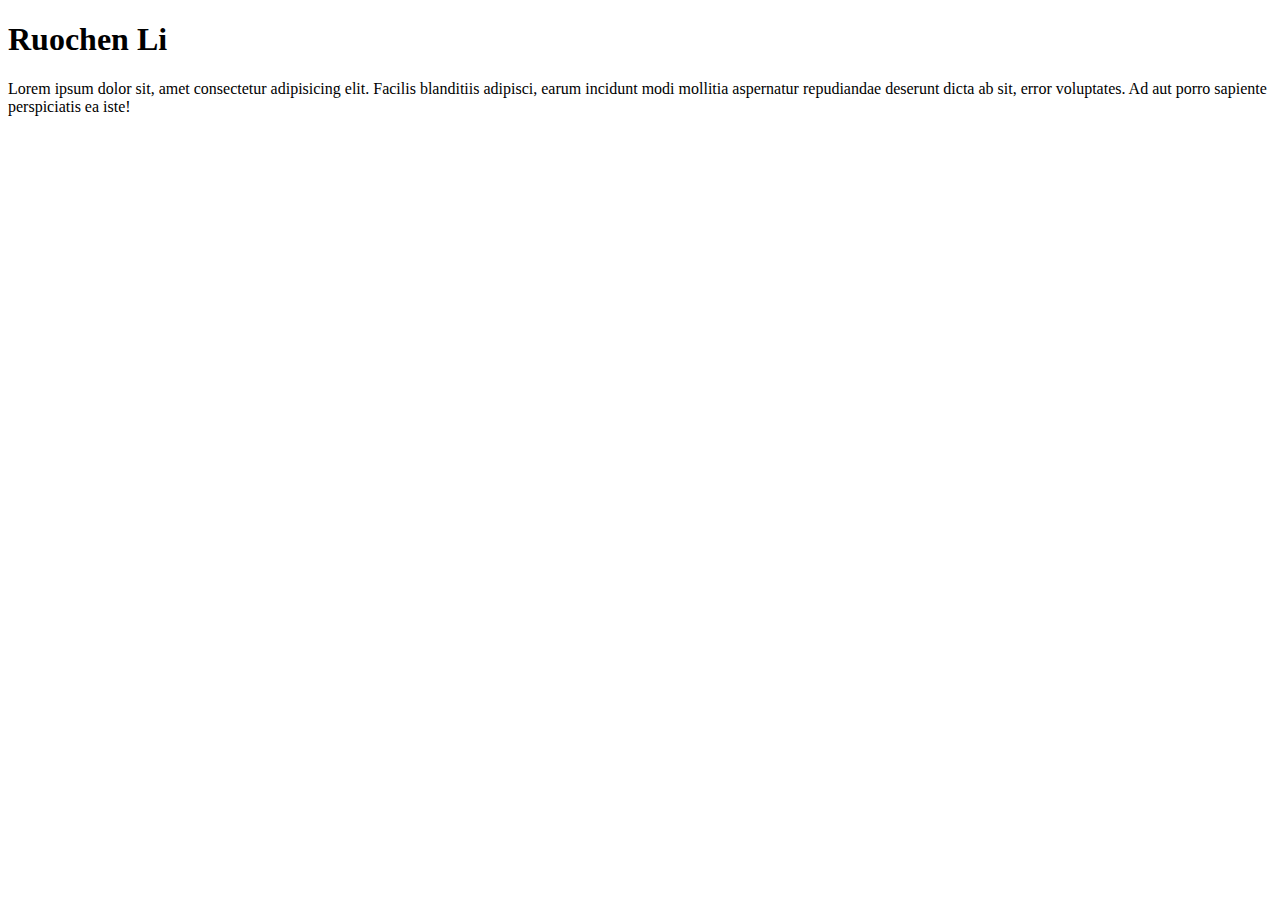
==== index.html @ 57fd5387 "Create index.html" ====
<!DOCTYPE html>
<html lang="en">
<head>
    <meta charset="UTF-8">
    <meta name="viewport" content="width=device-width, initial-scale=1.0">
    <title>Ruochen Li: Personal site and portfolio</title>
</head>
<body>
<h1>Ruochen Li</h1>
<p>Lorem ipsum dolor sit, amet consectetur adipisicing elit. Facilis blanditiis adipisci, earum incidunt modi mollitia aspernatur repudiandae deserunt dicta ab sit, error voluptates. Ad aut porro sapiente perspiciatis ea iste!</p>
</body>
</html>
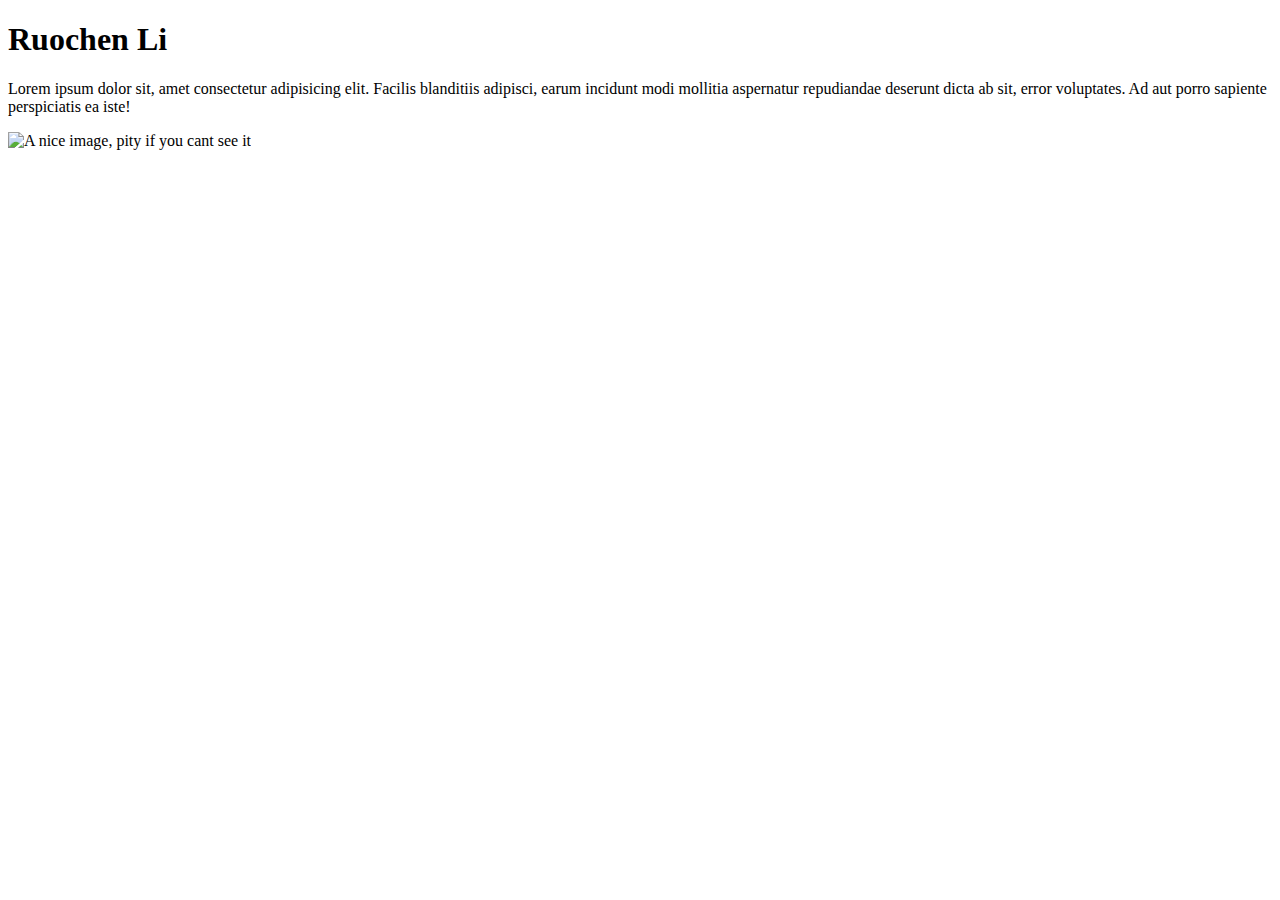
==== commit 240c10a5: "finish lab 1" ====
--- a/index.html
+++ b/index.html
@@ -4,9 +4,11 @@
     <meta charset="UTF-8">
     <meta name="viewport" content="width=device-width, initial-scale=1.0">
     <title>Ruochen Li: Personal site and portfolio</title>
+    <link rel="stylesheet" href="styles.css"> <!-- Link to an external CSS file for styling -->
 </head>
 <body>
 <h1>Ruochen Li</h1>
 <p>Lorem ipsum dolor sit, amet consectetur adipisicing elit. Facilis blanditiis adipisci, earum incidunt modi mollitia aspernatur repudiandae deserunt dicta ab sit, error voluptates. Ad aut porro sapiente perspiciatis ea iste!</p>
+<img src = 'images/nice_img.png' alt = 'A nice image, pity if you cant see it' style="width:300px;height:auto;">
 </body>
 </html>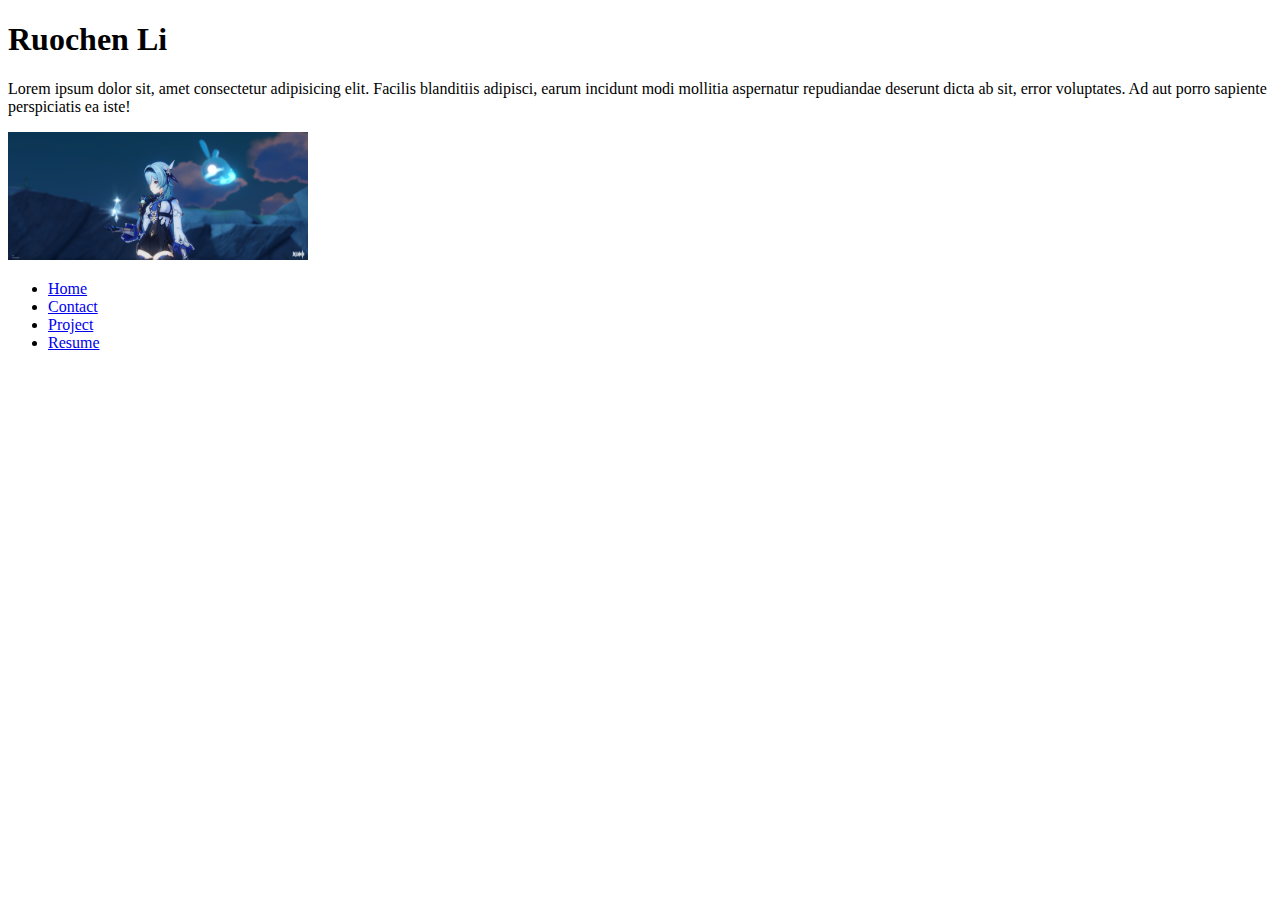
==== commit b31ceb8e: "Update index.html" ====
--- a/index.html
+++ b/index.html
@@ -10,5 +10,13 @@
 <h1>Ruochen Li</h1>
 <p>Lorem ipsum dolor sit, amet consectetur adipisicing elit. Facilis blanditiis adipisci, earum incidunt modi mollitia aspernatur repudiandae deserunt dicta ab sit, error voluptates. Ad aut porro sapiente perspiciatis ea iste!</p>
 <img src = 'images/nice_img.png' alt = 'A nice image, pity if you cant see it' style="width:300px;height:auto;">
+<nav>
+    <ul>
+        <li><a href="../index.html">Home</a></li>
+        <li><a href="../contact/index.html">Contact</a></li>
+        <li><a href="../projects/index.html">Project</a></li>
+        <li><a href="../resume.html">Resume</a></li>
+    </ul> 
+</nav>
 </body>
 </html>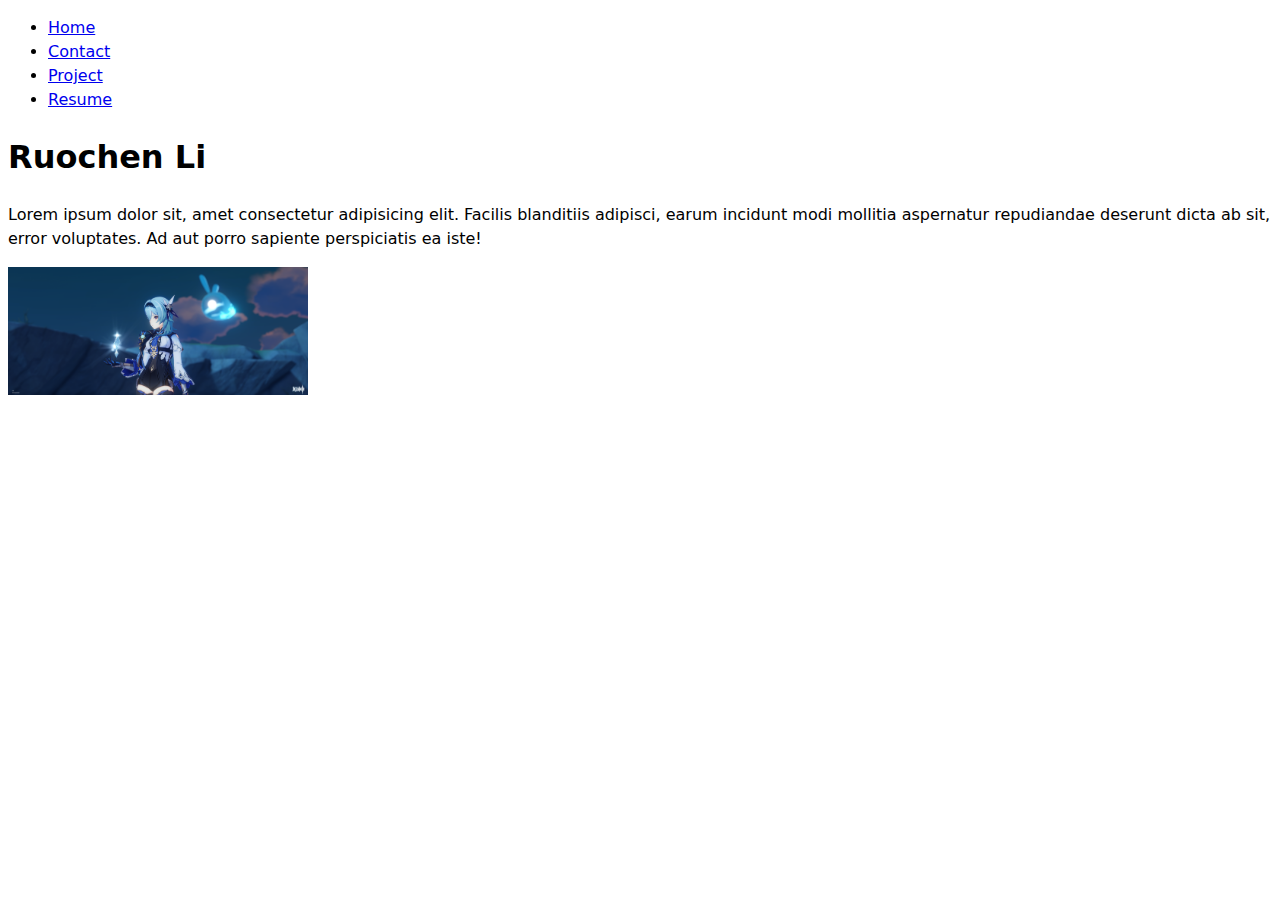
==== commit 28b0206d: "lab2 done" ====
--- a/index.html
+++ b/index.html
@@ -4,19 +4,20 @@
     <meta charset="UTF-8">
     <meta name="viewport" content="width=device-width, initial-scale=1.0">
     <title>Ruochen Li: Personal site and portfolio</title>
-    <link rel="stylesheet" href="styles.css"> <!-- Link to an external CSS file for styling -->
+    <link rel="stylesheet" href="style.css"> 
 </head>
 <body>
+    <nav>
+        <ul>
+            <li><a href="index.html">Home</a></li>
+            <li><a href="contact/index.html">Contact</a></li>
+            <li><a href="projects/index.html">Project</a></li>
+            <li><a href="resume.html">Resume</a></li>
+        </ul> 
+    </nav>
 <h1>Ruochen Li</h1>
 <p>Lorem ipsum dolor sit, amet consectetur adipisicing elit. Facilis blanditiis adipisci, earum incidunt modi mollitia aspernatur repudiandae deserunt dicta ab sit, error voluptates. Ad aut porro sapiente perspiciatis ea iste!</p>
 <img src = 'images/nice_img.png' alt = 'A nice image, pity if you cant see it' style="width:300px;height:auto;">
-<nav>
-    <ul>
-        <li><a href="../index.html">Home</a></li>
-        <li><a href="../contact/index.html">Contact</a></li>
-        <li><a href="../projects/index.html">Project</a></li>
-        <li><a href="../resume.html">Resume</a></li>
-    </ul> 
-</nav>
+
 </body>
 </html>--- a/style.css
+++ b/style.css
@@ -0,0 +1,6 @@
+body {
+    /* Set line height to 1.5 times the font size
+         and use the OS’s UI font as the website font
+       */
+    font: 100%/1.5 system-ui;
+  }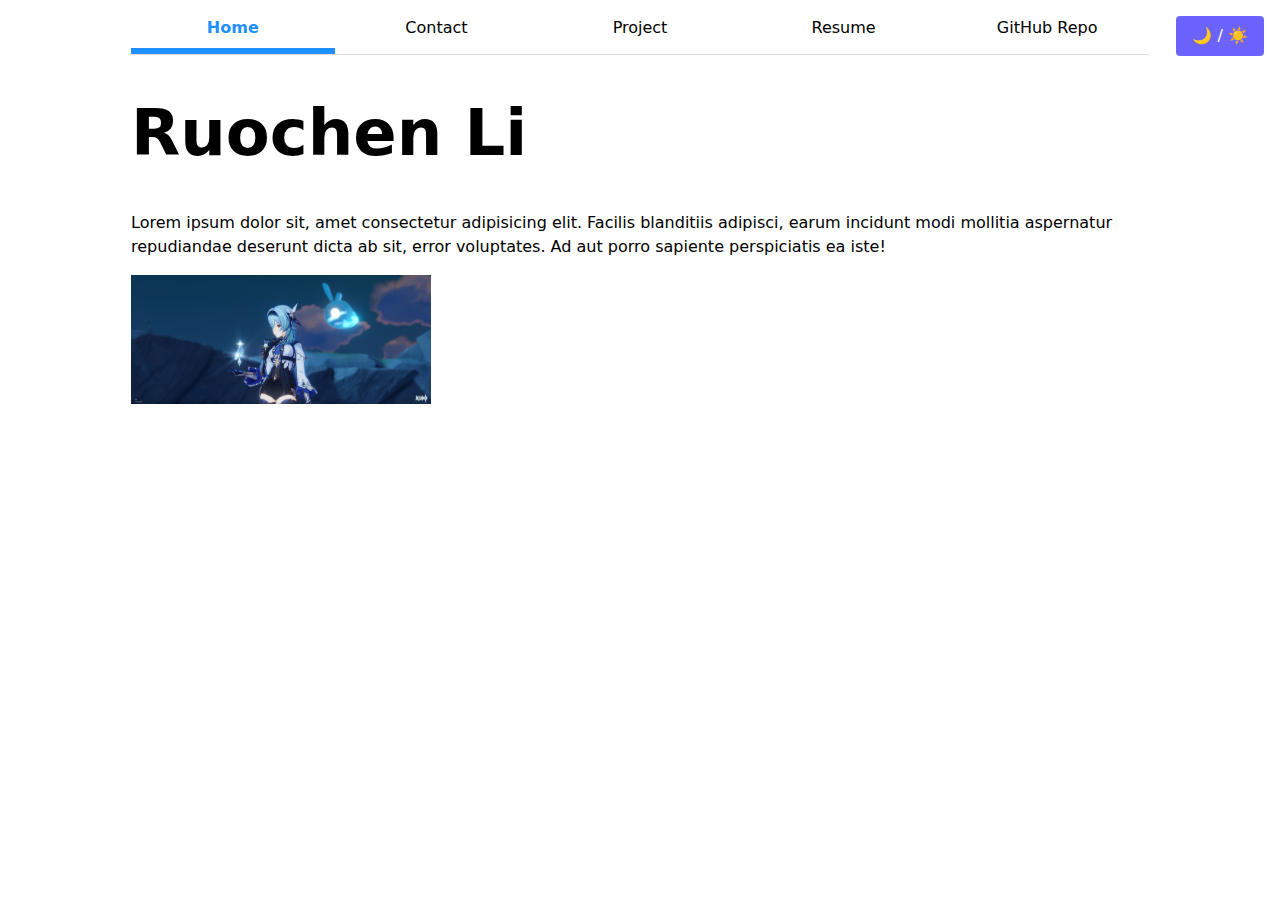
==== commit d33a167e: "Lab3 done" ====
--- a/index.html
+++ b/index.html
@@ -1,20 +1,14 @@
 <!DOCTYPE html>
+<script type="module" src="global.js"></script>
+<link rel="stylesheet" href="global.css">
+
 <html lang="en">
 <head>
     <meta charset="UTF-8">
     <meta name="viewport" content="width=device-width, initial-scale=1.0">
     <title>Ruochen Li: Personal site and portfolio</title>
-    <link rel="stylesheet" href="style.css"> 
 </head>
 <body>
-    <nav>
-        <ul>
-            <li><a href="index.html">Home</a></li>
-            <li><a href="contact/index.html">Contact</a></li>
-            <li><a href="projects/index.html">Project</a></li>
-            <li><a href="resume.html">Resume</a></li>
-        </ul> 
-    </nav>
 <h1>Ruochen Li</h1>
 <p>Lorem ipsum dolor sit, amet consectetur adipisicing elit. Facilis blanditiis adipisci, earum incidunt modi mollitia aspernatur repudiandae deserunt dicta ab sit, error voluptates. Ad aut porro sapiente perspiciatis ea iste!</p>
 <img src = 'images/nice_img.png' alt = 'A nice image, pity if you cant see it' style="width:300px;height:auto;">
--- a/global.css
+++ b/global.css
@@ -0,0 +1,151 @@
+:root {
+    --color-accent: #6C63FF;
+    --color-hover-bg: #E0E7FF;
+    --color-active: #1E90FF;
+    --color-dark-bg: #121212;
+    --color-dark-text: #eee;
+    --color-dark-accent: #BB86FC;
+    --color-dark-hover: #333;
+  }
+  
+  body {
+    max-width: 100ch;
+    font: 100%/1.5 system-ui;
+    padding: 0 1em;
+    margin-inline: auto;
+    background: white;
+    color: black;
+    transition: background-color 0.3s, color 0.3s;
+  }
+  
+  nav ul, nav li {
+    display: contents;
+  }
+  
+  nav {
+    display: flex;
+    border-bottom: 1px solid #ddd;
+    margin-bottom: 1em;
+  }
+  
+  nav a {
+    flex: 1;
+    text-align: center;
+    text-decoration: none;
+    color: inherit;
+    padding: 0.5em;
+    border-bottom: 0.4em solid transparent;
+    transition: background-color 0.2s, border-color 0.2s, color 0.2s;
+  }
+  
+  nav a:hover {
+    border-bottom-color: var(--color-accent);
+    background-color: var(--color-hover-bg);
+  }
+  
+  .current {
+    font-weight: bold;
+    color: var(--color-active);
+    border-bottom-color: var(--color-active);
+  }
+  
+  body.dark {
+    background: var(--color-dark-bg);
+    color: var(--color-dark-text);
+  }
+  
+  body.dark nav {
+    border-color: #444;
+  }
+  
+  body.dark nav a {
+    border-bottom-color: transparent;
+  }
+  
+  body.dark nav a:hover {
+    background-color: var(--color-dark-hover);
+    border-bottom-color: var(--color-dark-accent);
+  }
+  
+  body.dark .current {
+    color: var(--color-dark-accent);
+    border-bottom-color: var(--color-dark-accent);
+  }
+  
+  .cv {
+    font-family: Arial, sans-serif;
+    line-height: 1.6;
+  }
+  
+  .cv h1 {
+    font-size: 2em;
+    margin-bottom: 0.5em;
+  }
+  
+  .cv section {
+    margin-top: 1.5em;
+  }
+  
+  .cv ul {
+    list-style-type: disc;
+    margin-left: 1.5em;
+  }
+  
+  .projects {
+    display: grid;
+    grid-template-columns: repeat(auto-fill, minmax(15em, 1fr));
+    gap: 1em;
+  }
+  
+  article {
+    display: grid;
+    grid-template-rows: subgrid;
+    grid-row: span 3;
+  }
+  
+  h1 {
+    font-size: 400%;
+  }
+  
+  h1, h2, h3 {
+    line-height: 1.1;
+    text-wrap: balance;
+  }
+  
+  /* 📝 表单样式 */
+  input, textarea, button {
+    font: inherit;
+  }
+  
+  form {
+    display: grid;
+    grid-template-columns: auto 1fr;
+    gap: 1em;
+  }
+  
+  label {
+    grid-column: 1;
+  }
+  
+  input, textarea {
+    grid-column: 2;
+    padding: 0.4em;
+    border: 1px solid #ccc;
+    border-radius: 4px;
+  }
+  
+  button {
+    grid-column: 1 / -1;
+    background-color: var(--color-accent);
+    color: white;
+    border: none;
+    padding: 0.5em 1em;
+    border-radius: 4px;
+    cursor: pointer;
+    transition: background-color 0.2s;
+  }
+  
+  button:hover {
+    background-color: var(--color-active);
+  }
+  